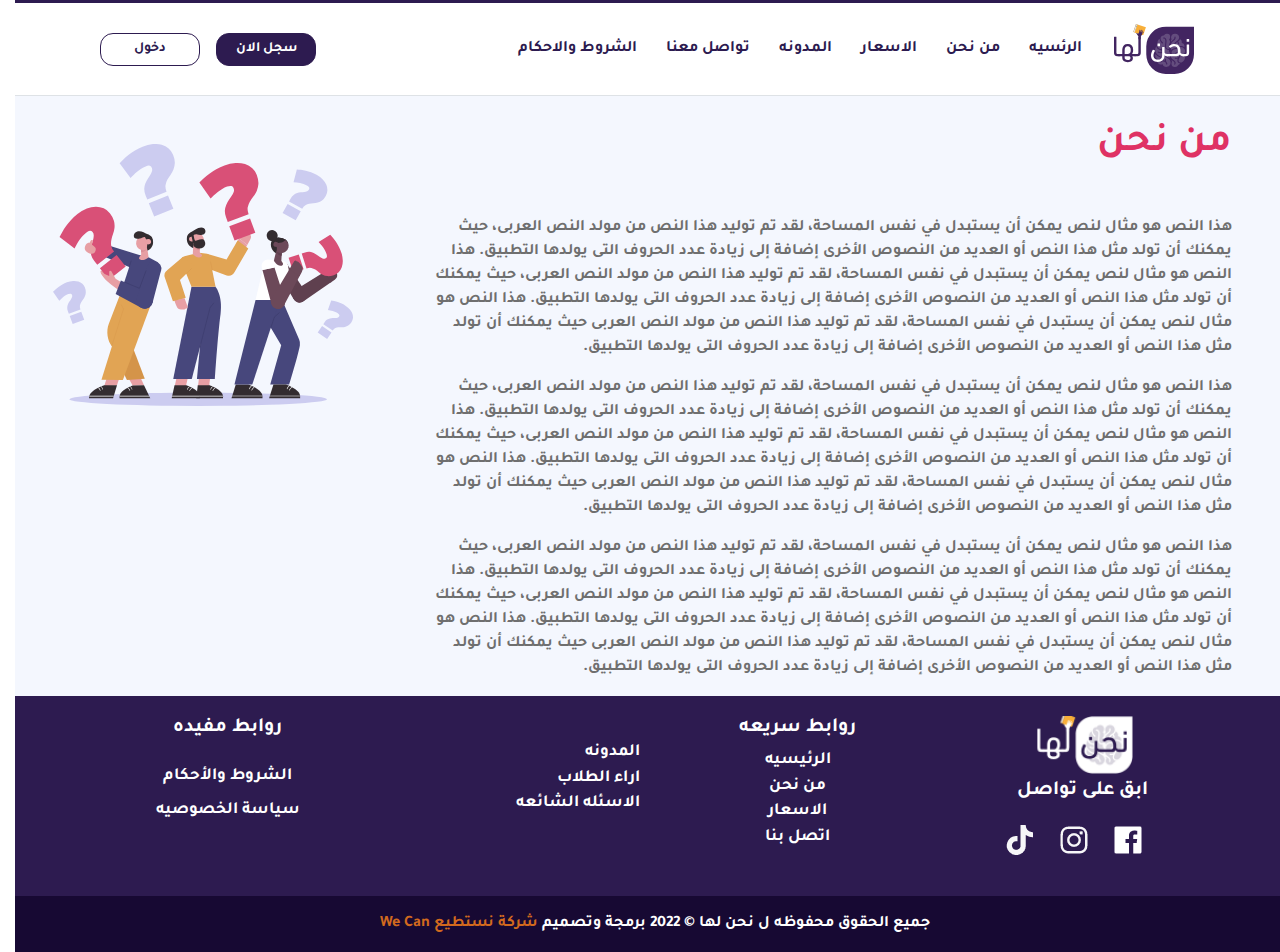
==== aboutus.html @ dd8ad418 "s" ====
<!DOCTYPE html>
<html dir="rtl">
  <head>
    <meta charset="UTF-8" />
    <meta http-equiv="X-UA-Compatible" content="IE=edge" />
    <meta name="viewport" content="width=device-width, initial-scale=1.0" />
    <title>Document</title>
    <!-- FONTS -->
    <link rel="preconnect" href="https://fonts.googleapis.com" />
    <link rel="preconnect" href="https://fonts.gstatic.com" crossorigin />
    <link
      href="https://fonts.googleapis.com/css2?family=Tajawal:wght@500&display=swap"
      rel="stylesheet"
    />

    <!-- bootstrap css -->
    <link rel="stylesheet" href="./css/bootstrap4.css" />

    <!-- slick css -->
    <link rel="stylesheet" href="./css/slick.css" />

    <!-- main css -->
    <link rel="stylesheet" href="./css/style.css" />
  </head>
  <body>
    <nav class="navbar navbar-expand-lg py-3 sticky-top bg-light bg-white">
      <div class="container">
        <a class="navbar-brand" href="#">
          <img class="one" src="./image/Logo.svg" alt="logo" style="width: 80px" />
          <img class="two" src="./image/logo-light.png" alt="logo" style="width: 80px" />
        </a>
        <button
          class="navbar-toggler"
          type="button"
          data-toggle="collapse"
          data-target="#navbarSupportedContent"
          aria-controls="navbarSupportedContent"
          aria-expanded="false"
          aria-label="Toggle navigation"
        >
          <span class="navbar-toggler-icon"
            ><img src="./image/menu.png" alt="logo" style="width: 16px"
          /></span>
        </button>
        <div class="collapse navbar-collapse" id="navbarSupportedContent">
          <ul class="navbar-nav mt-2 mt-lg-0 mr-4">
            <li class="nav-item">
              <a class="nav-link" href="index.html">الرئسيه </a>
            </li>

            <li class="nav-item">
              <a class="nav-link" href="">من نحن</a>
            </li>
            <li class="nav-item">
              <a class="nav-link" href="">الاسعار</a>
            </li>

            <li class="nav-item">
              <a class="nav-link" href="">المدونه</a>
            </li>
            <li class="nav-item">
              <a class="nav-link" href="">تواصل معنا</a>
            </li>
            <li class="nav-item">
              <a class="nav-link" href="">الشروط والاحكام </a>
            </li>
          </ul>
          <a href="" class="btn-inline my-2 my-lg-0 mr-auto text-center">
            <span class="btn1" type="submit">سجل الان</span>
          </a>
          <a href="" class="btn-inline my-2 my-lg-0 mr-0 mr-md-3 text-center">
            <span class="btn2" type="submit">دخول</span>
          </a>
        </div>
      </div>
    </nav>


        <div class="aboutus border-top">
          <div class="row mr-5">
            <div class="col-sm-8 ">
              <h1 class="text-right mb-5 mt-4 " style="color:#DF3264; font-weight: bold;">  من نحن</h1>
              <p class="text-right" style="color:#6F6F6F;" >هذا النص هو مثال لنص يمكن أن يستبدل في نفس المساحة، لقد تم توليد هذا النص من مولد النص العربى،
                 حيث يمكنك أن تولد مثل هذا النص أو العديد من النصوص الأخرى إضافة إلى زيادة عدد الحروف التى يولدها التطبيق.
                  هذا النص هو مثال لنص يمكن أن يستبدل في نفس المساحة، لقد تم توليد هذا النص من مولد النص العربى، 
                 حيث يمكنك أن تولد مثل هذا النص أو العديد من النصوص الأخرى إضافة إلى زيادة عدد الحروف التى يولدها التطبيق.
                  هذا النص هو مثال لنص يمكن أن يستبدل في نفس المساحة، لقد تم توليد هذا النص من مولد النص العربى
                  حيث يمكنك أن تولد مثل هذا النص أو العديد من النصوص الأخرى إضافة إلى زيادة عدد الحروف التى يولدها التطبيق.</p>

                  <p class="text-right" style="color:#6F6F6F;" >هذا النص هو مثال لنص يمكن أن يستبدل في نفس المساحة، لقد تم توليد هذا النص من مولد النص العربى،
                    حيث يمكنك أن تولد مثل هذا النص أو العديد من النصوص الأخرى إضافة إلى زيادة عدد الحروف التى يولدها التطبيق.
                     هذا النص هو مثال لنص يمكن أن يستبدل في نفس المساحة، لقد تم توليد هذا النص من مولد النص العربى، 
                    حيث يمكنك أن تولد مثل هذا النص أو العديد من النصوص الأخرى إضافة إلى زيادة عدد الحروف التى يولدها التطبيق.
                     هذا النص هو مثال لنص يمكن أن يستبدل في نفس المساحة، لقد تم توليد هذا النص من مولد النص العربى
                     حيث يمكنك أن تولد مثل هذا النص أو العديد من النصوص الأخرى إضافة إلى زيادة عدد الحروف التى يولدها التطبيق.</p>

                     <p class="text-right" style="color:#6F6F6F;">هذا النص هو مثال لنص يمكن أن يستبدل في نفس المساحة، لقد تم توليد هذا النص من مولد النص العربى،
                      حيث يمكنك أن تولد مثل هذا النص أو العديد من النصوص الأخرى إضافة إلى زيادة عدد الحروف التى يولدها التطبيق.
                       هذا النص هو مثال لنص يمكن أن يستبدل في نفس المساحة، لقد تم توليد هذا النص من مولد النص العربى، 
                      حيث يمكنك أن تولد مثل هذا النص أو العديد من النصوص الأخرى إضافة إلى زيادة عدد الحروف التى يولدها التطبيق.
                       هذا النص هو مثال لنص يمكن أن يستبدل في نفس المساحة، لقد تم توليد هذا النص من مولد النص العربى
                       حيث يمكنك أن تولد مثل هذا النص أو العديد من النصوص الأخرى إضافة إلى زيادة عدد الحروف التى يولدها التطبيق.</p>
            </div>
            <div class="col-sm-4">
              <img src="./image/Group 404.svg" class="m-5"  alt="logo" style="width: 300px; height: 300;"/>
            </div>
          </div>
      
        </div>












    <footer class="foot text-center text-white">
        <div class="container pt-3">
          <div class="row my-1">
            <div class=" col-lg col-md ">
              <img src="image/footer.png" height="60"  alt="" />
              <p class="textP">ابق على تواصل</p>
  
              <ul class="icon list-unstyled d-flex text-center">
                <li>
                  <a class="text-white" href="#!">
                    <img src="./image/facebook.png" />
                  </a>
                </li>
                <li>
                  <a class="text-white" href="#!">
                    <img src="./image/insta.png" />
                  </a>
                </li>
                <li>
                  <a class="text-white" href="#!">
                    <img src="./image/tiktok.png" />
                  </a>
                </li>
              </ul>
            </div>
  
            <div class="col-lg col-md">
              <h5 class="text-uppercase">روابط سريعه</h5>
  
              <ul class="list-unstyled">
                <li class="">
                  <a href="#" class="text-white"
                    ><i class="fas fa-paw pe-3"></i>الرئيسيه</a
                  >
                </li>
                <li class="">
                  <a href="#" class="text-white"
                    ><i class="fas fa-paw pe-3"></i>من نحن</a
                  >
                </li>
                <li class="">
                  <a href="#" class="text-white"
                    ><i class="fas fa-paw pe-3"></i>الاسعار</a
                  >
                </li>
                <li class="mb-2">
                  <a href="#!" class="text-white"
                    ><i class="fas fa-paw pe-3"></i>اتصل بنا</a
                  >
                </li>
              </ul>
            </div>
  
            <div class="col-lg col-md mt-4">
              <ul class="list-unstyled text-right">
                <li class="">
                  <a href="#" class="text-white"
                    ><i class="fas fa-paw pe-3"></i>المدونه</a
                  >
                </li>
                <li class="">
                  <a href="#" class="text-white"
                    ><i class="fas fa-paw pe-3"></i>اراء الطلاب</a
                  >
                </li>
                <li class="mb-2">
                  <a href="#!" class="text-white"
                    ><i class="fas fa-paw pe-3"></i>الاسئله الشائعه</a
                  >
                </li>
              </ul>
            </div>
  
            <div class="col-lg col-md">
              <h5 class="text-uppercase mb-4">روابط مفيده</h5>
  
              <ul class="list-unstyled text-center">
                <li class="mb-2">
                  <a href="#" class="text-white"
                    ><i class="fas fa-paw pe-3"></i>الشروط والأحكام</a
                  >
                </li>
                <li class="mb-2">
                  <a href="#" class="text-white"
                    ><i class="fas fa-paw pe-3"></i>سياسة الخصوصيه</a
                  >
                </li>
              </ul>
            </div>
  
            <a class="btn-floating btn-lg" id="btn-back-to-top">
              <div class="scroll-up">
                <img src="./image/up-arrow (1).png" />
              </div>
           
            </a>
            <div></div>
          </div>
        </div>
        <div class="text-center p-3" style="background-color: #170933">
          <a class="text-white" href="https://mdbootstrap.com/"> جميع الحقوق محفوظه ل نحن لها  © 2022 
            برمجة وتصميم</a>
            <a href="https://wecan.jo" style="color:chocolate;" target="_blank">شركة نستطيع We Can </a>
     
        </div>
      </footer>
  
      <!-- jquery -->
      <script src="./js/jquery.min.js"></script>
  
      <!-- slick js -->
      <script src="./js/slick.min.js"></script>
  
      <!-- bootstrap js -->
      <script src="./js/bootstrap.min.js"></script>
  
      <!-- main js -->
      <script src="./js/main.js"></script>
  
      <!-- adding slick -->
      <script type="text/javascript">
        $(".reviewSlider").slick({
          slidesToShow: 3,
          slideToScroll: 1,
          adaptiveHeight: false,
          infinite: true,
          responsive: [
            {
              breakpoint: 710,
              settings: {
                slidesToShow: 1,
                slidesToScroll: 1,
              },
            },
          ],
        });
      </script>
  
      <!-- change header background after scroll-->
      <script>
        $(function () {
          $(window).on("scroll", function () {
            if ($(window).scrollTop() > 50) {
              $(".navbar").addClass("active");
            } else {
              //remove the background property so it comes transparent again (defined in your css)
              $(".navbar").removeClass("active");
            }
          });
        });
      </script>
  
      <!-- Go Up Button -->
      <script>
        //Get the button
        let mybutton = document.getElementById("btn-back-to-top");
  
        // When the user scrolls down 20px from the top of the document, show the button
        window.onscroll = function () {
          scrollFunction();
        };
  
        function scrollFunction() {
          if (
            document.body.scrollTop > 20 ||
            document.documentElement.scrollTop > 20
          ) {
            mybutton.style.display = "block";
          } else {
            mybutton.style.display = "none";
          }
        }
        // When the user clicks on the button, scroll to the top of the document
        mybutton.addEventListener("click", backToTop);
  
        function backToTop() {
          document.body.scrollTop = 0;
          document.documentElement.scrollTop = 0;
        }
      </script>
      <!-- Go Up Button -->
    </body>
  </html>
---- css/style.css ----
* {
  padding: 0;
  margin: 0;
  box-sizing: border-box;
}
*,
::before,
::after {
  transition: 0.3s;
}
html {
  scroll-behavior: smooth;
}
a,
a:hover {
  text-decoration: none;
  color: inherit;
}
body {
  font-family: "Tajawal", sans-serif !important;
  font-weight: bold;
}

.navbar {
  border-top-style: solid;
  border-color: #2d1b50;
 
}

.btn1 {
  background-color: #2d1b50;
  border: 1px solid #2d1b50;
  color: white;
  font-size: 14px;
  border-radius: 13px;
  padding: 5px;
  width: 100px;
  display: block;
}

.btn2 {
  background: transparent url("../image/Rectangle 8.png") 0% 0% no-repeat
    padding-box;
  border: 1px solid #2d1b50;
  border-radius: 13px;
  font-size: 14px;
  width: 100px;
  padding: 5px;
  color: #2d1b50;
  display: block;
}
.btn-inline span:hover {
  background-color: #2d1b50;
  color: #fff;
}
.nav-link {
  font-size: 16px;
  font-weight: bold;
  color: #2d1b50;
  padding: 8px;
  margin: 0px 0px 0px 13px;
}

/*************** after adding activ class on navbar  *****************/
.navbar.active {
  background-color: #2d1b50 !important;
}
.navbar.active .nav-link {
  color: #fff;
}
.navbar.active .btn1 {
  color: #fff;
  background-color: #df3264;
}
.navbar.active .btn2 {
  color: #fff;
  border: 1px solid #fff;
}


.navbar-brand .two {
  display: none;
}

.navbar-brand .one {
  display: block;
}
.navbar.active .navbar-brand .two {
  display: block;
  
}
.navbar.active .navbar-brand .one {
  display:none;
  
}

.navbar.active .navbar-toggler-icon img {
  filter: invert(1) brightness(2);
}






/*************** after adding activ class on navbar  *****************/

.text {
  color: #2d1b50;
  font-weight: bold;
  font-size: 20px;
}

.text1 {
  color: #df3264;
  font-weight: bold;
  font-size: 40px;
}
.hero {
  background-color: #f4f7fe;
  background-size: cover;
}

.te {
  margin-top: 40px;
  padding-top: 40px;
  font-size: 2em;
  margin-top: 0;
  margin-bottom: 1rem;
}

.whowe {
  color: #df3264;
  font-size: 18px;
  text-align: right;
}
.par {
  color: #1a1d20;
  font-size: 20px;
  text-align: right;
}

.group {
  width: 100%;
  height: auto;
}
.center {
  display: block;
  margin-left: auto;
  margin-right: auto;
  width: 100%;
}

.content {
  background-color: white;
  margin: 10px;
  padding: 10px;
  text-align: center;
}

.card-img {
  width: 150px;
  height: 100px;
}

.card-text {
  font-size: 17px;
  font-weight: bold;
  margin-top: 30px;
}

.imgg {
  width: 145px;
  height: 90px;
  background-image: url("../image/Rectangle\ 64.svg");
  background-size: cover;
  padding-top: 12px;
  margin: auto;
}

.secti3 {
  width: 550px;
  height: 550px;
  background-image: url("../image/Ellipse\ 5\ \(1\).svg");
  background-size: cover;
  background-repeat: no-repeat;
  background-position: 150px 20%;
  padding-top: 100px;
}
.par2 {
  font-weight: bold;
  font-size: 20px;
}

.tit {
  color: #2d1b50;
  font-weight: bold;
}

.cont {
  margin-right: 80px;
}
.join {
  color: #2d1b50;
}

.reviewSlider {
  display: flex;
  justify-content: space-between;
  align-items: center;
  flex-wrap: wrap;
  padding: 20px;
}
.box {
  background: #f4f7fe;
  display: grid !important;
  place-items: center;
  padding: 20px 30px;
  border-radius: 50px;
  margin-left: 24px;
}

.box .image {
  margin: 10px 0;
  height: 150px;
  width: 150px;
  justify-content: center;
  padding: 3px;
  border-radius: 50%;
}
.box .image img {
  height: 100%;
  width: 100%;
  border-radius: 50%;
  object-fit: cover;
  justify-content: center;
}
.box p {
  text-align: center;
  margin-top: 8px;
  font-size: 14px;
  font-weight: bold;
  color: #2d1b50;
}
.box .name_job {
  margin: 10px 0 3px 0;
  color: #2d1b50;
  font-size: 18px;
  font-weight: 600;
}

.rating i {
  font-size: 18px;

  margin-bottom: 5px;
}

.foot {
  background-color: #2d1b50;
}

.imgFooter {
  margin-left: 100px;
}
.textP {
  font-weight: bold;
  font-size: 20px;
}

.list-unstyled {
  font-size: 17px;
}

.icon{
  padding-right: 46px;
}

.text-uppercase {
  font-weight: bold;
}
.textUp {
  font-weight: bold;
  margin-top: 0px;
  font-size: 19px;
}
.login{
  background-image: url(../image/bg.svg);
  margin: 80px;
  background-size: 100%;
  text-align: center;
  color: #fff;
  /* font-size: 1.5em; */
  background-repeat: no-repeat;
  padding: 85px;
}
.pageHeading{
  margin-top: 30px;
}
.pageHeading h3 {
  font-size: 37px;
  color: #DF3264;
  font-weight:bold;}

  .pageHeading h5 {

   color: #2d1b50;
    font-weight:bold;
  }

    label.form-label {
      font-weight: bold;
      font-family: 'dinbold';
      margin-bottom: 5px;
      font-size: 16px;
      
  }
  .form-check-input {
    float: right;
    margin-right: -1.5em;
}
.form-check-input:checked {
  background-color: #422561;
  border-color: #422561;
}

  .form-control {
    background: #F4F7FE !important;
    border: none !important;
    text-align: right;
    padding: 15px 10px;
    border-radius: 10px;
}
     .form-check {
        display: block;
        min-height: 1.5rem;
        padding-right: 1.5em;
        margin-bottom: 0.125rem;}

      .form-check-label{
        color: #6F6F6F;
        font-size: small;
      }
      
      .form-check-input {
        width: 1em;
        height: 1em;
        margin-top: 0.25em;
        vertical-align: top;
        background-color: #fff;
        background-repeat: no-repeat;
        background-position: center;
        background-size: contain;
        border: 1px solid rgba(0,0,0,.25);
        appearance: none;
        
    }
    .form-check-input:checked {
      background-image: url(../image/check-regular-24.png);
  }

      .form-check-input {
        border-radius: 0.25em;
    }
    .form-check .form-check-input {
      float: right;
      margin-right: -1.5em;
  }

  .getPassword a{
    color: #6F6F6F;
    text-decoration: none;
    font-size: small;
    font-style:normal;

  }

  .bLogin a {
    border: none;
    outline: 0;
    display: inline-block;
    padding: 8px;
    color: white;
    background-color:#2d1b50;
    text-align: center;
    cursor: pointer;
    width: 100%;
    border-radius: 10px;
    font-size: 18px;
    }

   
  
    .bLogin:hover, a:hover {
      opacity: 0.7;
    }


    /*************** pricing *****************/

    .bagColor{
      background-color: #F4F7FE;
      background-size: cover;

    }
    #accordion .card {
      border-radius: 13px;
     
    }
   .heroSubscri{
    background-color: #F4F7FE;
    
   }
  
    .cPric{
      box-shadow: 0 4px 8px 0 rgba(0, 0, 0, 0.2);
      max-width: 300px;
      margin: auto;
      text-align: center;
      font-family: arial;
      border-radius: 10px;
    }
    
    .title {
      color: grey;
    }


    
   .cPric button {
      border: none;
      outline: 0;
      display: inline-block;
      padding: 8px;
      color: white;
      background-color:#2d1b50;
      text-align: center;
      cursor: pointer;
      width: 100%;
      border-radius: 10px;
      font-size: 18px;
    }
    
    
    
    .cPric button:hover, a:hover {
      opacity: 0.7;
    }


/*************** pricing *****************/

/*************** BLOG *****************/

.textimg{
position: relative;
max-width: 800px;
margin: 0 auto;
}
.textimg img {vertical-align: middle;}

.textimg .content {
  position: absolute;
  bottom: 0;
  background: rgb(0, 0, 0); /* Fallback color */
  background: rgba(0, 0, 0, 0.5); /* Black background with 0.5 opacity */
  color: #f1f1f1;
  width: 100%;
  padding: 20px;
}






/*************** slick edit *****************/
.slick-list.draggable {
  direction: ltr;
}
.reviewSlider .slick-arrow {
  position: absolute;
  top: 50%;
  left: -40px;
  transform: translateY(-50%);
  border: none;
  font-size: 0;
  width: 60px;
  height: 60px;
  border-radius: 50%;
  background: url("../image/Group\ 213.svg") no-repeat center;
  background-size: auto;
}
.reviewSlider .slick-arrow.slick-next {
  
  right: -40px;
  width: 60px;
  height: 60px; 
  background-image: url("../image/Group\ 212\ \(1\).svg");
}

/*************** slick edit *****************/

/*************** Go Up Button *****************/
#btn-back-to-top {
  position: fixed;
  bottom: 100px;
  left: 20px;
  display: none;
  color: #1a1d20;
  cursor: pointer;

}
.aboutus{
  background-color: #F4F7FE;
  background-position: center;
  background-repeat: no-repeat;
  background-size: cover;
}
/*************** Go Up Button *****************/

/*************** Responsive *****************/
@media (max-width: 1045px) {
  .container .box {
    width: calc(50% - 10px);
    margin-bottom: 20px;
  }
}
@media (max-width: 710px) {
  .container .box {
    width: 100%;
  }
  .secti3 .cont.text-right {
    margin-right: 0;
  }
  .secti3 {
    width: 100%;
    height: auto;
  }
  .box {
    margin-left: 0;
  }
  .reviewSlider .slick-arrow {
    top: auto;
    bottom: -20px;
    transform: translate(0, -50%);
    left: 35%;
  }
  .reviewSlider .slick-arrow.slick-next {
    right: 35%;
  }
  #navbarSupportedContent .btn-inline {
    margin-right: 20px;
  }
  .foot,
  .list-unstyled {
    text-align: right !important;
  }
}


@media (max-width: 991px) {
  .navbar-nav .nav-link {
    text-align: right;
    padding-right: 20px;
  }
  .navbar-nav.mt-2.mt-lg-0.mr-4 {
    margin-right: 0 !important;
  }
  #navbarSupportedContent .btn-inline {
    margin-right: 20px !important;
    display: block;
  }
}
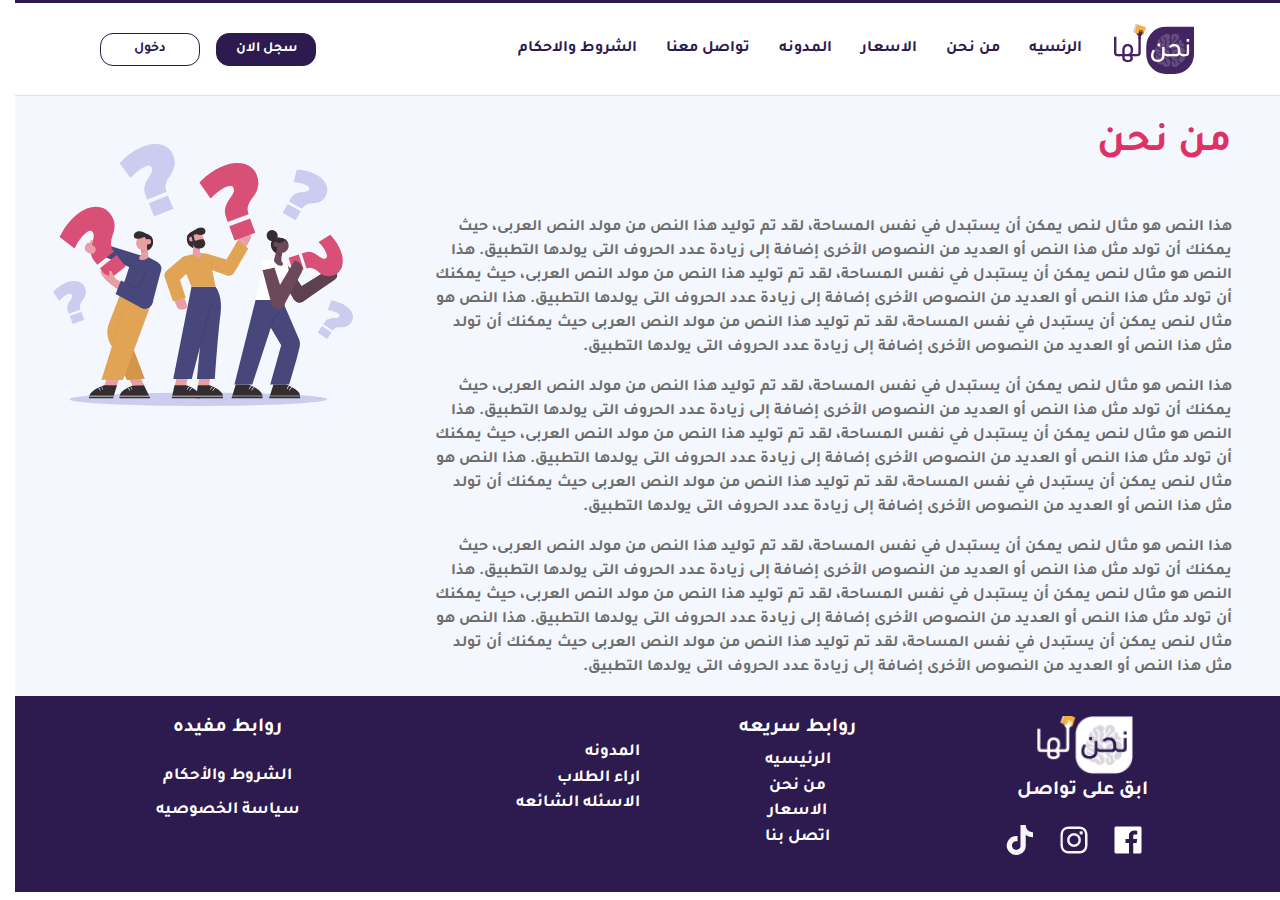
==== commit c50469a0: "Update aboutus.html" ====
--- a/aboutus.html
+++ b/aboutus.html
@@ -49,10 +49,10 @@
             </li>
 
             <li class="nav-item">
-              <a class="nav-link" href="">من نحن</a>
-            </li>
-            <li class="nav-item">
-              <a class="nav-link" href="">الاسعار</a>
+              <a class="nav-link" href="aboutus.html">من نحن</a>
+            </li>
+            <li class="nav-item">
+              <a class="nav-link" href="Pricing.html">الاسعار</a>
             </li>
 
             <li class="nav-item">
@@ -65,17 +65,15 @@
               <a class="nav-link" href="">الشروط والاحكام </a>
             </li>
           </ul>
-          <a href="" class="btn-inline my-2 my-lg-0 mr-auto text-center">
+          <a href="Signup.html" class="btn-inline my-2 my-lg-0 mr-auto text-center">
             <span class="btn1" type="submit">سجل الان</span>
           </a>
-          <a href="" class="btn-inline my-2 my-lg-0 mr-0 mr-md-3 text-center">
+          <a href="login.html" class="btn-inline my-2 my-lg-0 mr-0 mr-md-3 text-center">
             <span class="btn2" type="submit">دخول</span>
           </a>
         </div>
       </div>
     </nav>
-
-
         <div class="aboutus border-top">
           <div class="row mr-5">
             <div class="col-sm-8 ">
@@ -108,17 +106,6 @@
       
         </div>
 
-
-
-
-
-
-
-
-
-
-
-
     <footer class="foot text-center text-white">
         <div class="container pt-3">
           <div class="row my-1">
@@ -218,44 +205,15 @@
             <div></div>
           </div>
         </div>
-        <div class="text-center p-3" style="background-color: #170933">
-          <a class="text-white" href="https://mdbootstrap.com/"> جميع الحقوق محفوظه ل نحن لها  © 2022 
-            برمجة وتصميم</a>
-            <a href="https://wecan.jo" style="color:chocolate;" target="_blank">شركة نستطيع We Can </a>
-     
-        </div>
       </footer>
   
       <!-- jquery -->
       <script src="./js/jquery.min.js"></script>
   
-      <!-- slick js -->
-      <script src="./js/slick.min.js"></script>
-  
       <!-- bootstrap js -->
       <script src="./js/bootstrap.min.js"></script>
   
-      <!-- main js -->
-      <script src="./js/main.js"></script>
-  
-      <!-- adding slick -->
-      <script type="text/javascript">
-        $(".reviewSlider").slick({
-          slidesToShow: 3,
-          slideToScroll: 1,
-          adaptiveHeight: false,
-          infinite: true,
-          responsive: [
-            {
-              breakpoint: 710,
-              settings: {
-                slidesToShow: 1,
-                slidesToScroll: 1,
-              },
-            },
-          ],
-        });
-      </script>
+   
   
       <!-- change header background after scroll-->
       <script>
@@ -302,4 +260,4 @@
       <!-- Go Up Button -->
     </body>
   </html>
-  +  
